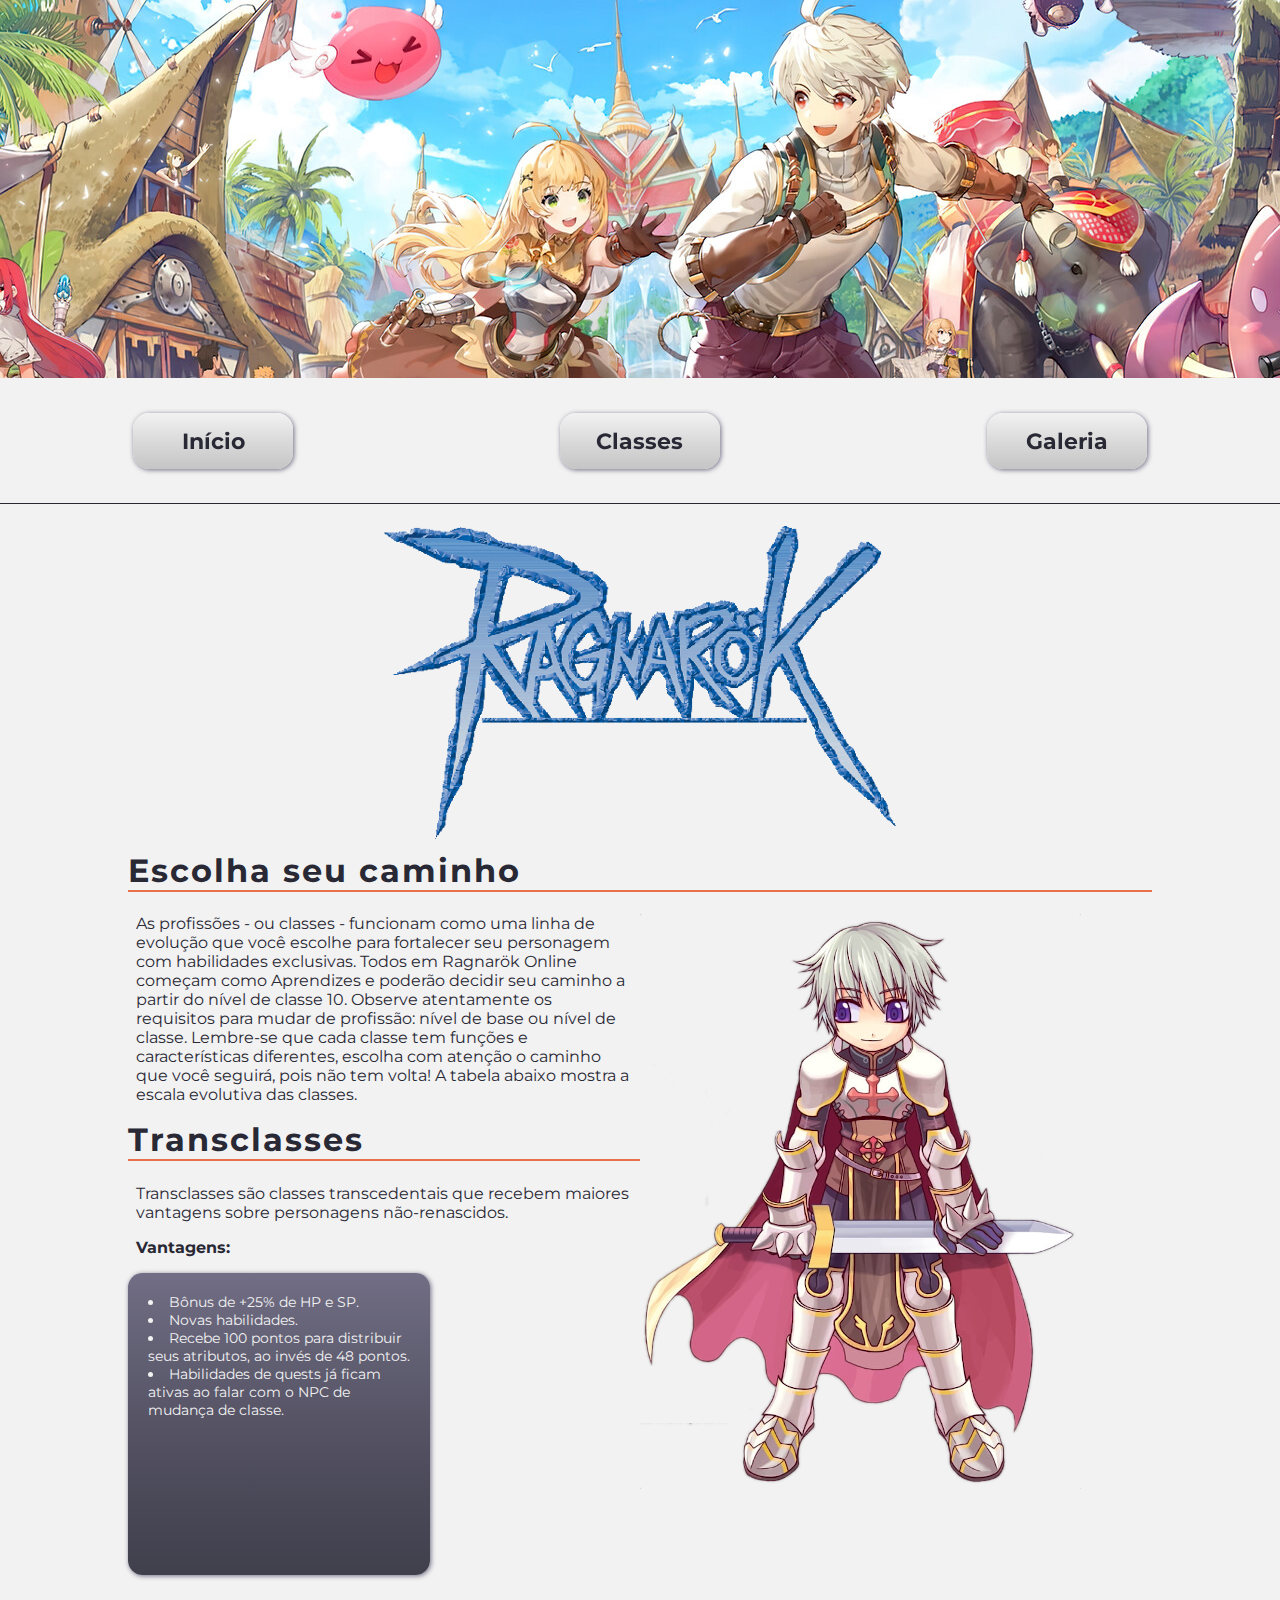
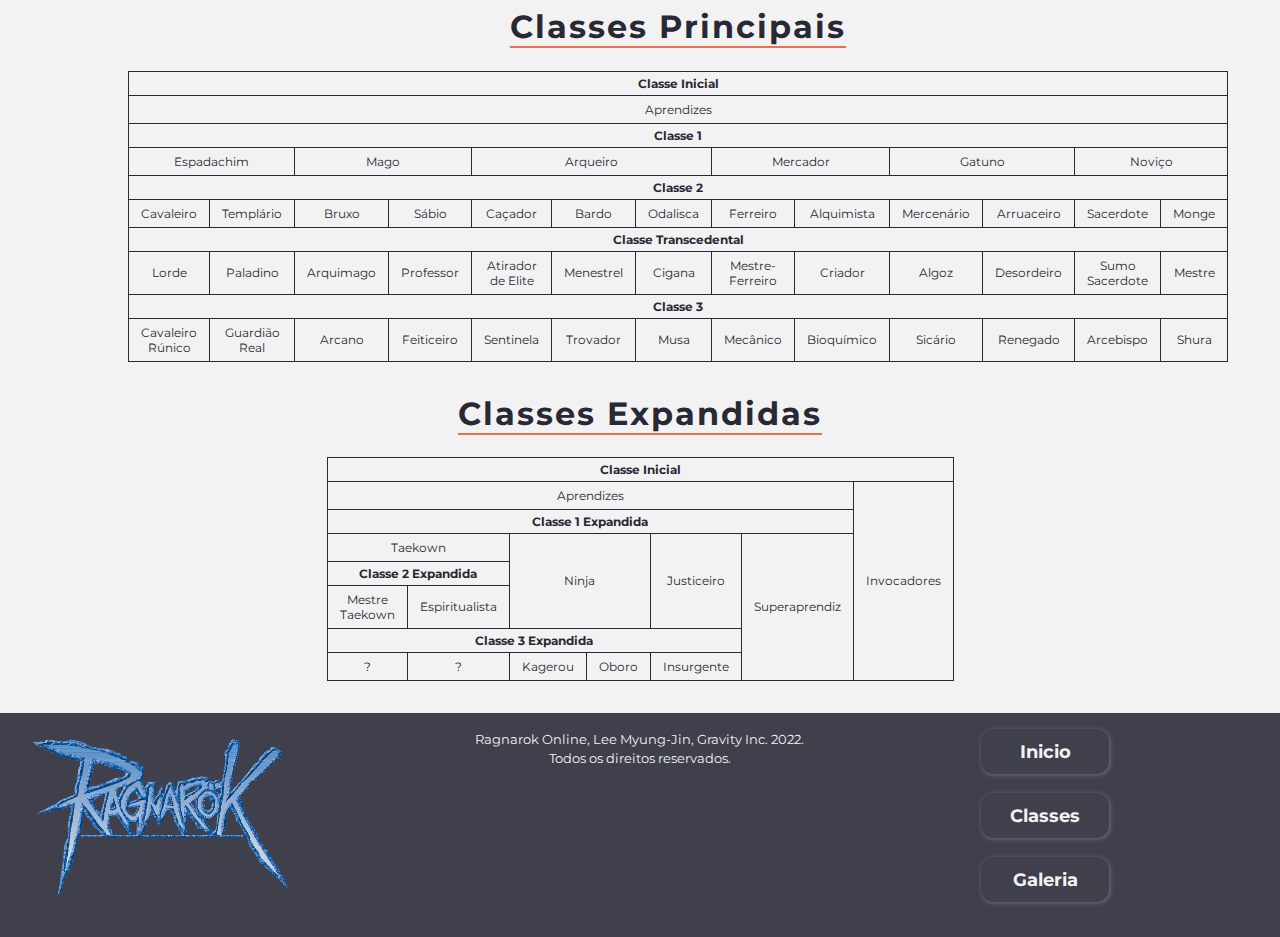
==== classes.html @ 7819ed00 "Classes page content has been set" ====
<!DOCTYPE html>
<html lang="en">
  <head>
    <meta charset="UTF-8" />
    <meta name="viewport" content="width=device-width, initial-scale=1.0" />
    <link rel="stylesheet" href="./style/style.css" />
    <title>Atividade 07/04</title>
  </head>
  <body>
    <header>
      <nav>
        <div class="banner"></div>

        <ul class="navbar">
          <li class="nav">
            <a class="nav-link" href="./index.html">Início</a>
          </li>
          <li class="nav">
            <a class="nav-link" href="./classes.html">Classes</a>
          </li>
          <li class="nav">
            <a class="nav-link" href="./galeria.html">Galeria</a>
          </li>
        </ul>
      </nav>
    </header>

    <main>
      <div class="rag-logo">
        <img src="media/icon/raglogo.png" alt="" />
      </div>

      <section>
        <h2>Escolha seu caminho</h2>

        <div class="d-flex">
          <div class="flex-equal">
            <p>
              As profissões - ou classes - funcionam como uma linha de evolução
              que você escolhe para fortalecer seu personagem com habilidades
              exclusivas. Todos em Ragnarök Online começam como Aprendizes e
              poderão decidir seu caminho a partir do nível de classe 10.
              Observe atentamente os requisitos para mudar de profissão: nível
              de base ou nível de classe. Lembre-se que cada classe tem funções
              e características diferentes, escolha com atenção o caminho que
              você seguirá, pois não tem volta! A tabela abaixo mostra a escala
              evolutiva das classes.
            </p>

            <h3>Transclasses</h3>
            <p>
              Transclasses são classes transcedentais que recebem maiores
              vantagens sobre personagens não-renascidos.
            </p>

            <div>
              <p><strong>Vantagens:</strong></p>
              <ul class="box">
                <li>Bônus de +25% de HP e SP.</li>
                <li>Novas habilidades.</li>
                <li>
                  Recebe 100 pontos para distribuir seus atributos, ao invés de
                  48 pontos.
                </li>
                <li>
                  Habilidades de quests já ficam ativas ao falar com o NPC de
                  mudança de classe.
                </li>
              </ul>
            </div>
          </div>

          <div class="flex-equal">
            <img
              src="media/image/ragnarok-lordknight-0.png"
              alt="Arte visual da classe Lorde, a Classe Transcedental dos espadachins que se tornaram cavaleiros em uma vida passada."
            />
          </div>
        </div>
      </section>

      <section class="grid-center">
        <h2>Classes Principais</h2>
        <table class="table">
          <thead>
            <tr>
              <th colspan="17">Classe Inicial</th>
            </tr>
          </thead>
          <tbody>
            <tr>
              <td colspan="17">Aprendizes</td>
            </tr>

            <tr>
              <th colspan="17">Classe 1</th>
            </tr>

            <tr>
              <td colspan="2">Espadachim</td>
              <td colspan="2">Mago</td>
              <td colspan="3">Arqueiro</td>
              <td colspan="2">Mercador</td>
              <td colspan="2">Gatuno</td>
              <td colspan="2">Noviço</td>
            </tr>

            <tr >
                <th colspan="17">Classe 2</th>
            </tr>

            <tr>
                <td>Cavaleiro</td>
                <td>Templário</td>
                <td>Bruxo</td>
                <td>Sábio</td>
                <td>Caçador</td>
                <td>Bardo</td>
                <td>Odalisca</td>
                <td>Ferreiro</td>
                <td>Alquimista</td>
                <td>Mercenário</td>
                <td>Arruaceiro</td>
                <td>Sacerdote</td>
                <td>Monge</td>
            </tr>

            <tr>
                <th colspan="17">Classe Transcedental</th>
            </tr>

            <tr>
                <td>Lorde</td>
                <td>Paladino</td>
                <td>Arquimago</td>
                <td>Professor</td>
                <td>Atirador de Elite</td>
                <td>Menestrel</td>
                <td>Cigana</td>
                <td>Mestre-Ferreiro</td>
                <td>Criador</td>
                <td>Algoz</td>
                <td>Desordeiro</td>
                <td>Sumo Sacerdote</td>
                <td>Mestre</td>
            </tr>

            <tr>
                <th colspan="17">Classe 3</th>
            </tr>

            <tr>
                <td>Cavaleiro Rúnico</td>
                <td>Guardião Real</td>
                <td>Arcano</td>
                <td>Feiticeiro</td>
                <td>Sentinela</td>
                <td>Trovador</td>
                <td>Musa</td>
                <td>Mecânico</td>
                <td>Bioquímico</td>
                <td>Sicário</td>
                <td>Renegado</td>
                <td>Arcebispo</td>
                <td>Shura</td>
            </tr>
          </tbody>
        </table>
      </section>

      <section class="grid-center">
          <h2>Classes Expandidas</h2>
          <table class="table">
              <thead>
                  <tr>
                      <th colspan="7">Classe Inicial</th>
                  </tr>
              </thead>
              <tbody>
                  <tr>
                      <td colspan="6">Aprendizes</td>
                      <td rowspan="7">Invocadores</td>
                  </tr>

                  <tr>
                      <th colspan="6">Classe 1 Expandida</th>
                  </tr>

                  <tr>
                      <td colspan="2">Taekown</td>
                      <td colspan="2" rowspan="3">Ninja</td>
                      <td rowspan="3">Justiceiro</td>
                      <td rowspan="5">Superaprendiz</td>
                  </tr>

                  <tr>
                      <th colspan="2">Classe 2 Expandida</th>
                  </tr>

                  <tr>
                      <td>Mestre Taekown</td>
                      <td>Espiritualista</td>
                  </tr>

                  <tr>
                      <th colspan="5">Classe 3 Expandida</th>
                  </tr>

                  <tr>
                      <td>?</td>
                      <td>?</td>
                      <td>Kagerou</td>
                      <td>Oboro</td>
                      <td>Insurgente</td>
                  </tr>
              </tbody>
          </table>
      </section>
    </main>

    <footer class="footer flex-b align-center">
      <div class="flex-equal">
        <img src="media/icon/rag-logo.png" alt="" />
      </div>

      <section class="flex-equal">
        <p class="text-center">
          <small>
            Ragnarok Online, Lee Myung-Jin, Gravity Inc. 2022.
            <br />
            Todos os direitos reservados.
          </small>
        </p>
      </section>

      <nav class="flex-equal">
        <ul class="grid-center">
          <li class="text-right nav">
            <a class="nav-link" href="#">Inicio</a>
          </li>
          <li class="text-right nav">
            <a class="nav-link" href="#">Classes</a>
          </li>
          <li class="text-right nav">
            <a class="nav-link" href="#">Galeria</a>
          </li>
        </ul>
      </nav>
    </footer>
  </body>
</html>
---- style/style.css ----
@import url("https://fonts.googleapis.com/css2?family=Montserrat:wght@200;300;400;500;600;700;800;900&display=swap");

* {
  padding: 0;
  margin: 0;
  box-sizing: border-box;
}

html {
  min-height: 100vh;
}

img,
video {
  max-width: 100%;
}

body {
  background-color: #f2f2f2;
}

body,
a,
input,
button {
  font-family: "Montserrat", sans-serif;
  color: #292835;
}

li {
    list-style: inside;
}

.rag-logo {
  display: grid;
  place-items: center;
}

h1,
h2,
h3,
h4 {
  font-size: 2em;
  border-bottom: 0.07em solid #e9724c;
  margin-bottom: 0.7em;
  letter-spacing: 2px;
}

main {
  padding-right: 10vw;
  padding-left: 10vw;
}

.banner {
  background-image: url("../media/image/ragnarok-wallpaper-0.jpg");
  height: 42vh;
  background-position-x: center;
  background-position-y: -250px;
}

.navbar {
  display: flex;
  justify-content: space-around;
  align-items: center;
  height: 14vh;
  border-bottom: 0.05em solid;
  position: sticky;
  top: 0;
}

.nav {
  list-style-type: square;
  width: 10em;
  height: 3.5em;
  text-align: center;
  display: grid;
  place-items: center;
  border-radius: 1em;
  background: linear-gradient(to bottom, #f2f2f2, #dadada, #c5c5c5);
  box-shadow: 1px 1px 5px #716e85;
}

.nav-link {
  text-decoration: none;
  font-weight: bold;
  font-size: 1.4em;
  color: inherit;
  transition-duration: 0.1s;
}

.nav-link:hover {
  border-bottom: 0.2em solid;
}

section {
    margin-bottom: 2em;
}

.footer {
  display: flex;
  background-color: #403f4c;
  color: #f2f2f2;
  padding: 1em 2em;
}

.footer .nav {
  background: inherit;
  font-size: 80%;
  margin-bottom: 1.5em;
}

.footer .nav-link {
  color: #f2f2f2;
}

.d-flex {
  display: flex;
}

.flex-column {
  flex-direction: column;
}

.flex-equal {
  flex: 1;
}

.justify-between {
  justify-content: space-between;
}

p {
  margin-bottom: 1em;
  padding: 0 0.5em;
}

@media (min-width: 40em) {
  .box {
    width: 21em;
    height: 21em;
    padding: 1.4em;
    background: linear-gradient(to top, #403f4c, #555364, #716e85);
    border-radius: 1em;
    color: #f2f2f2;
    font-size: 90%;
    box-shadow: 1px 1px 5px #716e85;
  }
}

.grid-center {
  display: grid;
  place-items: center;
}

.party {
  width: 70vw;
}

.text-right {
  text-align: right;
}

.text-center {
    text-align: center;
}

.color-white {
  color: #f2f2f2;
}

.table {
    width: 10em;
    border-collapse: collapse;
    border: .1em solid;
    font-size: 75%;
    text-align: center;
}

td, th {
    border: .1em solid;
}

table tr {
    height: 2em;
}

table td {
    padding: .5em 1em;
}
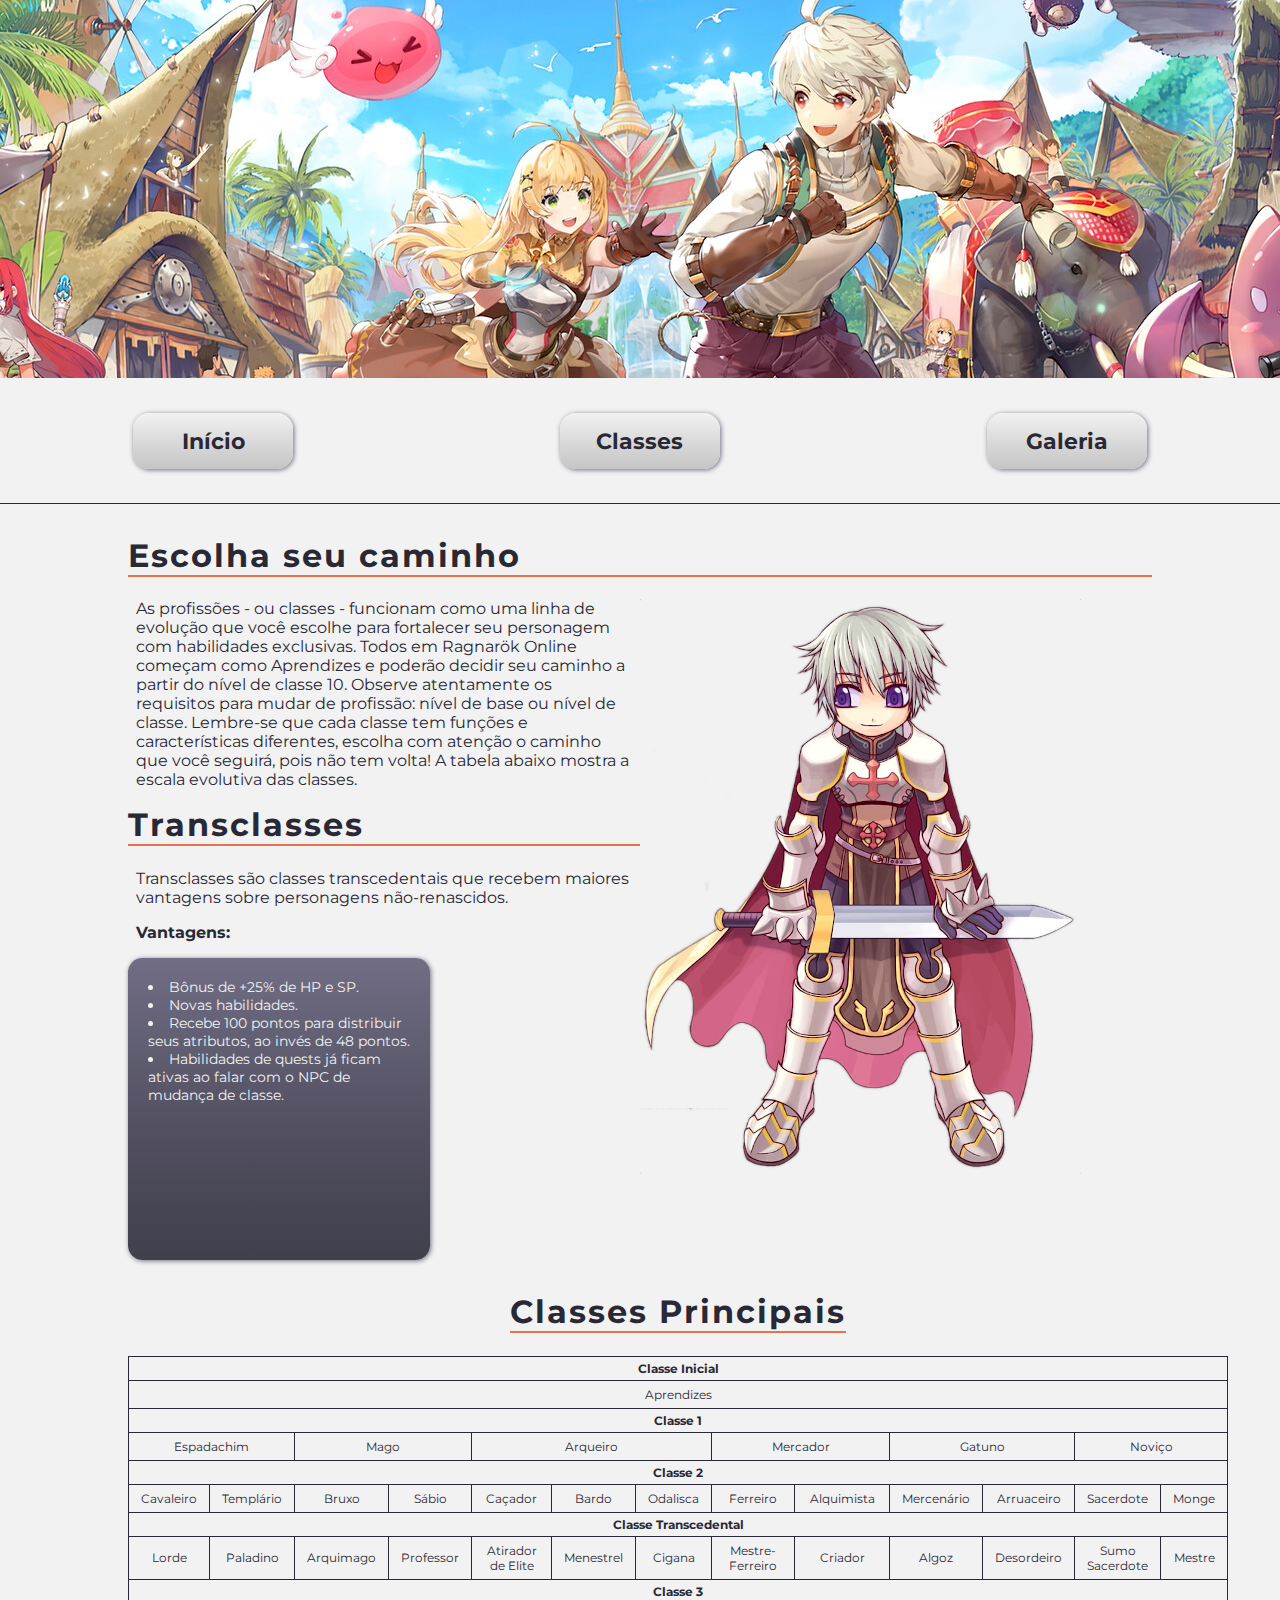
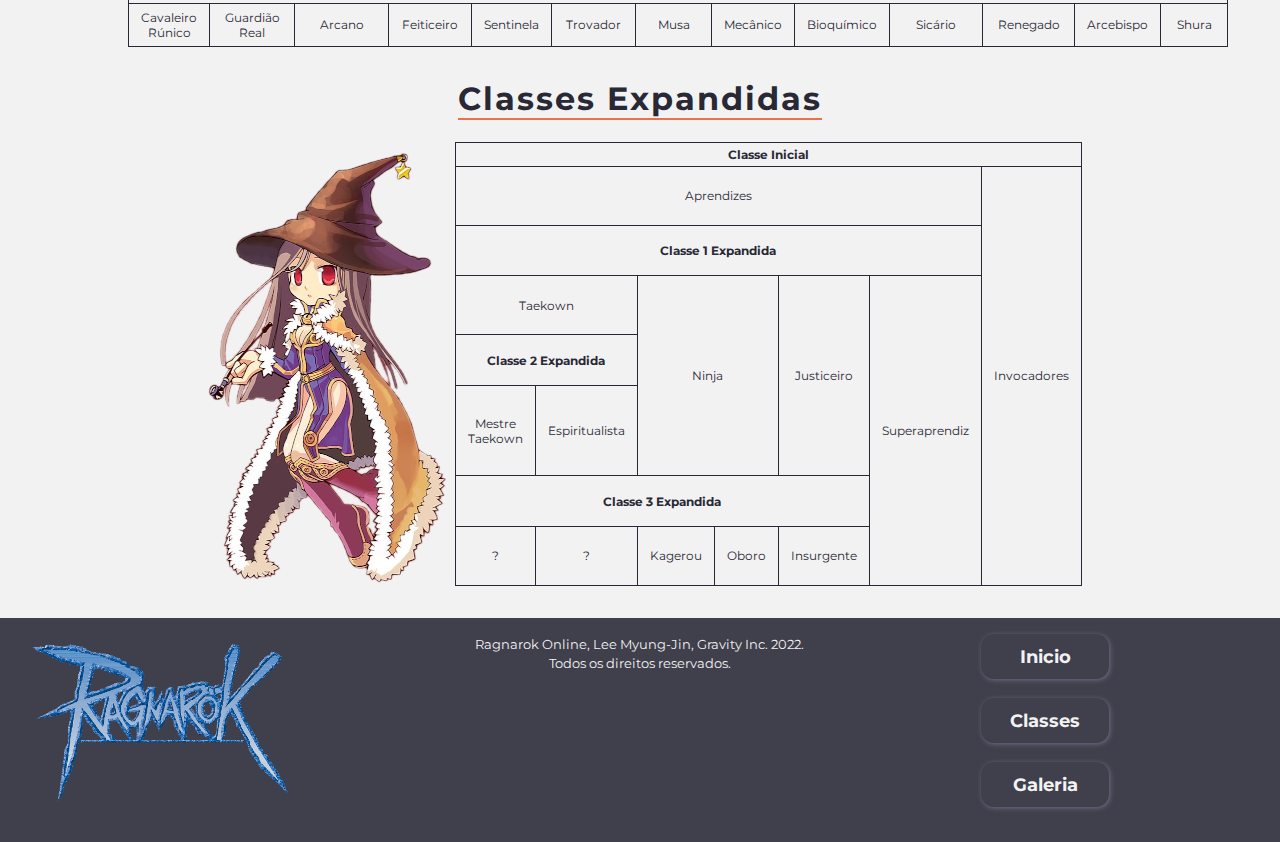
==== commit 0fc56c0c: "Gallery page content has been set." ====
--- a/classes.html
+++ b/classes.html
@@ -26,10 +26,6 @@
     </header>
 
     <main>
-      <div class="rag-logo">
-        <img src="media/icon/raglogo.png" alt="" />
-      </div>
-
       <section>
         <h2>Escolha seu caminho</h2>
 
@@ -73,7 +69,7 @@
           <div class="flex-equal">
             <img
               src="media/image/ragnarok-lordknight-0.png"
-              alt="Arte visual da classe Lorde, a Classe Transcedental dos espadachins que se tornaram cavaleiros em uma vida passada."
+              alt="Arte visual da classe Lorde, uma evolução transcedental dos espadachins. Usa uma armadura prateada, com uma capa vermelha em suas costas e segura uma espada de duas mãos."
             />
           </div>
         </div>
@@ -105,116 +101,123 @@
               <td colspan="2">Noviço</td>
             </tr>
 
-            <tr >
-                <th colspan="17">Classe 2</th>
-            </tr>
-
-            <tr>
-                <td>Cavaleiro</td>
-                <td>Templário</td>
-                <td>Bruxo</td>
-                <td>Sábio</td>
-                <td>Caçador</td>
-                <td>Bardo</td>
-                <td>Odalisca</td>
-                <td>Ferreiro</td>
-                <td>Alquimista</td>
-                <td>Mercenário</td>
-                <td>Arruaceiro</td>
-                <td>Sacerdote</td>
-                <td>Monge</td>
-            </tr>
-
-            <tr>
-                <th colspan="17">Classe Transcedental</th>
-            </tr>
-
-            <tr>
-                <td>Lorde</td>
-                <td>Paladino</td>
-                <td>Arquimago</td>
-                <td>Professor</td>
-                <td>Atirador de Elite</td>
-                <td>Menestrel</td>
-                <td>Cigana</td>
-                <td>Mestre-Ferreiro</td>
-                <td>Criador</td>
-                <td>Algoz</td>
-                <td>Desordeiro</td>
-                <td>Sumo Sacerdote</td>
-                <td>Mestre</td>
-            </tr>
-
-            <tr>
-                <th colspan="17">Classe 3</th>
-            </tr>
-
-            <tr>
-                <td>Cavaleiro Rúnico</td>
-                <td>Guardião Real</td>
-                <td>Arcano</td>
-                <td>Feiticeiro</td>
-                <td>Sentinela</td>
-                <td>Trovador</td>
-                <td>Musa</td>
-                <td>Mecânico</td>
-                <td>Bioquímico</td>
-                <td>Sicário</td>
-                <td>Renegado</td>
-                <td>Arcebispo</td>
-                <td>Shura</td>
+            <tr>
+              <th colspan="17">Classe 2</th>
+            </tr>
+
+            <tr>
+              <td>Cavaleiro</td>
+              <td>Templário</td>
+              <td>Bruxo</td>
+              <td>Sábio</td>
+              <td>Caçador</td>
+              <td>Bardo</td>
+              <td>Odalisca</td>
+              <td>Ferreiro</td>
+              <td>Alquimista</td>
+              <td>Mercenário</td>
+              <td>Arruaceiro</td>
+              <td>Sacerdote</td>
+              <td>Monge</td>
+            </tr>
+
+            <tr>
+              <th colspan="17">Classe Transcedental</th>
+            </tr>
+
+            <tr>
+              <td>Lorde</td>
+              <td>Paladino</td>
+              <td>Arquimago</td>
+              <td>Professor</td>
+              <td>Atirador de Elite</td>
+              <td>Menestrel</td>
+              <td>Cigana</td>
+              <td>Mestre-Ferreiro</td>
+              <td>Criador</td>
+              <td>Algoz</td>
+              <td>Desordeiro</td>
+              <td>Sumo Sacerdote</td>
+              <td>Mestre</td>
+            </tr>
+
+            <tr>
+              <th colspan="17">Classe 3</th>
+            </tr>
+
+            <tr>
+              <td>Cavaleiro Rúnico</td>
+              <td>Guardião Real</td>
+              <td>Arcano</td>
+              <td>Feiticeiro</td>
+              <td>Sentinela</td>
+              <td>Trovador</td>
+              <td>Musa</td>
+              <td>Mecânico</td>
+              <td>Bioquímico</td>
+              <td>Sicário</td>
+              <td>Renegado</td>
+              <td>Arcebispo</td>
+              <td>Shura</td>
             </tr>
           </tbody>
         </table>
       </section>
 
       <section class="grid-center">
-          <h2>Classes Expandidas</h2>
+        <h2>Classes Expandidas</h2>
+
+        <div class="d-flex">
+          <img
+            src="media/image/ragnarok-wizard0.png"
+            alt="Personagem da classe Bruxa, uma Classe transcedental dos magos. Ela segura um cachimbo em sua mão direita, veste um chapéu pontudo e uma capa grossa e felpuda."
+          />
           <table class="table">
-              <thead>
-                  <tr>
-                      <th colspan="7">Classe Inicial</th>
-                  </tr>
-              </thead>
-              <tbody>
-                  <tr>
-                      <td colspan="6">Aprendizes</td>
-                      <td rowspan="7">Invocadores</td>
-                  </tr>
-
-                  <tr>
-                      <th colspan="6">Classe 1 Expandida</th>
-                  </tr>
-
-                  <tr>
-                      <td colspan="2">Taekown</td>
-                      <td colspan="2" rowspan="3">Ninja</td>
-                      <td rowspan="3">Justiceiro</td>
-                      <td rowspan="5">Superaprendiz</td>
-                  </tr>
-
-                  <tr>
-                      <th colspan="2">Classe 2 Expandida</th>
-                  </tr>
-
-                  <tr>
-                      <td>Mestre Taekown</td>
-                      <td>Espiritualista</td>
-                  </tr>
-
-                  <tr>
-                      <th colspan="5">Classe 3 Expandida</th>
-                  </tr>
-
-                  <tr>
-                      <td>?</td>
-                      <td>?</td>
-                      <td>Kagerou</td>
-                      <td>Oboro</td>
-                      <td>Insurgente</td>
-                  </tr>
-              </tbody>
+            <thead>
+              <tr>
+                <th colspan="7">Classe Inicial</th>
+              </tr>
+            </thead>
+            <tbody>
+              <tr>
+                <td colspan="6">Aprendizes</td>
+                <td rowspan="7">Invocadores</td>
+              </tr>
+
+              <tr>
+                <th colspan="6">Classe 1 Expandida</th>
+              </tr>
+
+              <tr>
+                <td colspan="2">Taekown</td>
+                <td colspan="2" rowspan="3">Ninja</td>
+                <td rowspan="3">Justiceiro</td>
+                <td rowspan="5">Superaprendiz</td>
+              </tr>
+
+              <tr>
+                <th colspan="2">Classe 2 Expandida</th>
+              </tr>
+
+              <tr>
+                <td>Mestre Taekown</td>
+                <td>Espiritualista</td>
+              </tr>
+
+              <tr>
+                <th colspan="5">Classe 3 Expandida</th>
+              </tr>
+
+              <tr>
+                <td>?</td>
+                <td>?</td>
+                <td>Kagerou</td>
+                <td>Oboro</td>
+                <td>Insurgente</td>
+              </tr>
+            </tbody>
           </table>
+        </div>
       </section>
     </main>
 
--- a/style/style.css
+++ b/style/style.css
@@ -27,8 +27,13 @@
   color: #292835;
 }
 
+a:hover {
+  color: #e9724c;
+  text-decoration: none;
+}
+
 li {
-    list-style: inside;
+  list-style: inside;
 }
 
 .rag-logo {
@@ -64,8 +69,7 @@
   align-items: center;
   height: 14vh;
   border-bottom: 0.05em solid;
-  position: sticky;
-  top: 0;
+  margin-bottom: 2em;
 }
 
 .nav {
@@ -93,7 +97,7 @@
 }
 
 section {
-    margin-bottom: 2em;
+  margin-bottom: 2em;
 }
 
 .footer {
@@ -115,6 +119,10 @@
 
 .d-flex {
   display: flex;
+}
+
+.flex-wrap {
+  flex-wrap: wrap;
 }
 
 .flex-column {
@@ -161,7 +169,7 @@
 }
 
 .text-center {
-    text-align: center;
+  text-align: center;
 }
 
 .color-white {
@@ -169,21 +177,36 @@
 }
 
 .table {
-    width: 10em;
-    border-collapse: collapse;
-    border: .1em solid;
-    font-size: 75%;
-    text-align: center;
-}
-
-td, th {
-    border: .1em solid;
+  width: 10em;
+  border-collapse: collapse;
+  border: 0.1em solid;
+  font-size: 75%;
+  text-align: center;
+}
+
+td,
+th {
+  border: 0.1em solid;
 }
 
 table tr {
-    height: 2em;
+  height: 2em;
 }
 
 table td {
-    padding: .5em 1em;
-}+  padding: 0.5em 1em;
+}
+
+.img-frame {
+  width: 20em;
+  margin: 0.5em 1em;
+  border-radius: 0.5em;
+  display: inline-block;
+  transition-duration: 0.15s;
+  box-shadow: 1px 1px 5px #716e85;
+}
+
+.img-frame:hover {
+  transform: scale(175%);
+  z-index: 10;
+}
